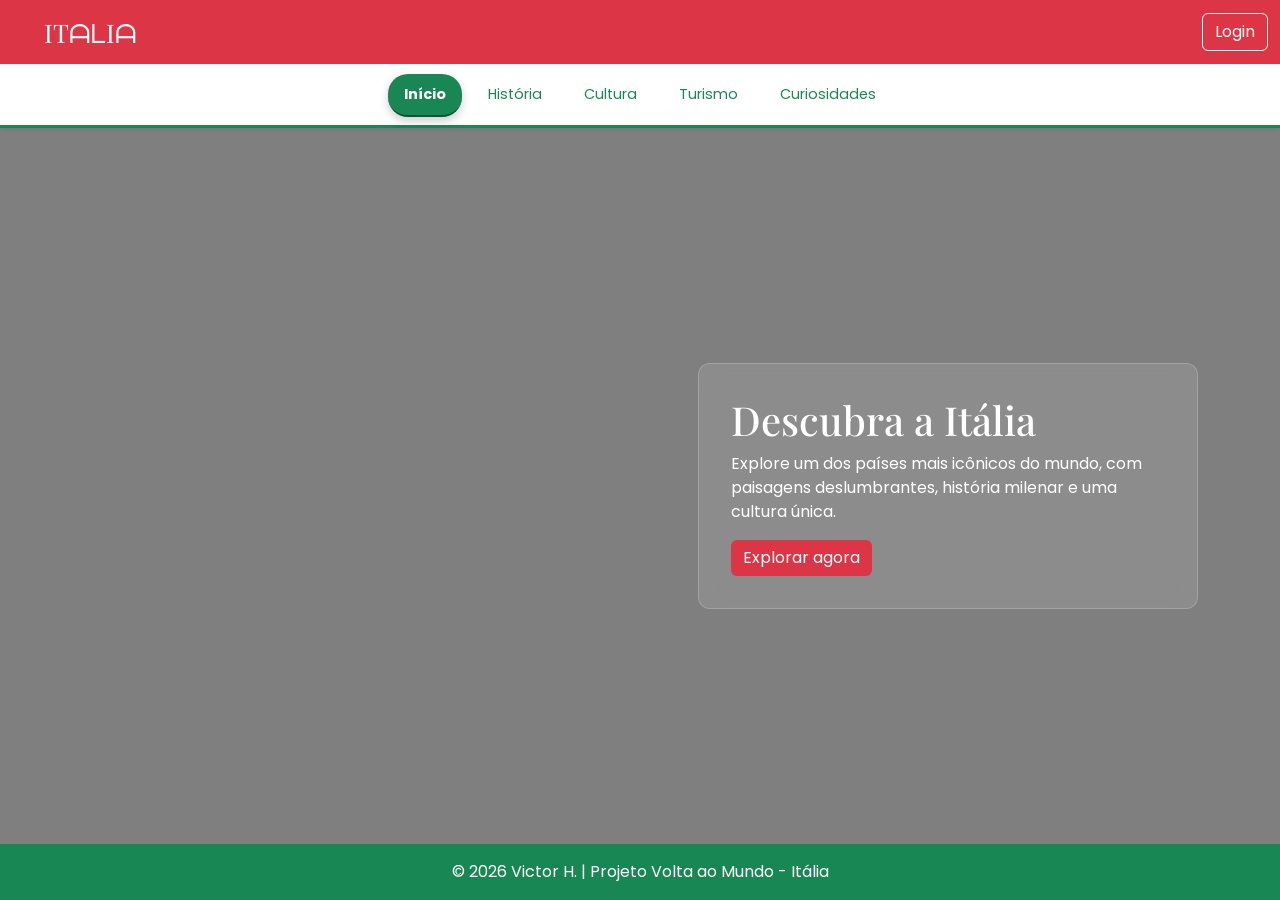
==== index.html @ bbe31791 "Criação Inicial do site e Configuração do index de Desktop" ====
<!doctype html>
<html lang="pt-br">
<head>
  <meta charset="utf-8">
  <meta name="viewport" content="width=device-width, initial-scale=1">
  <title>Volta ao Mundo - Itália</title>

  <!-- Bootstrap -->
  <link href="https://cdn.jsdelivr.net/npm/bootstrap@5.3.2/dist/css/bootstrap.min.css" rel="stylesheet">

  <!-- Fontes -->
  <link href="https://fonts.googleapis.com/css2?family=Playfair+Display:wght@600;700&family=Poppins:wght@300;400;500&display=swap" rel="stylesheet">

  <!-- CSS -->
  <link rel="stylesheet" href="css/italia.css">
</head>

<body>

<!-- NAVBAR -->
<nav class="navbar navbar-dark fixed-top">
  <div class="container-fluid">

    <a class="navbar-brand" id="titunav" href="index.html">ITᗩᒪIᗩ</a>

    <!-- LOGIN -->
    <div class="d-none d-lg-flex align-items-center gap-2">
      <button class="btn btn-login" data-bs-toggle="modal" data-bs-target="#loginModal">
        Login
      </button>
    </div>

    <!-- BOTÃO MOBILE -->
    <button class="navbar-toggler d-lg-none" type="button" id="navbarSideCollapse">
      <span class="navbar-toggler-icon"></span>
    </button>
 
    <!-- MENU MOBILE -->
    <div class="offcanvas-collapse" id="navbarsExampleDefault">
  
      <!-- Links -->
      <ul class="navbar-nav me-auto mb-2 mb-lg-0">
        <li class="nav-item">
          <a class="nav-link text-white" href="index.html">Início</a>
        </li>
        <li class="nav-item">
          <a class="nav-link text-white" href="historia.html">História</a>
        </li>
        <li class="nav-item">
          <a class="nav-link text-white" href="cultura.html">Cultura</a>
        </li>
        <li class="nav-item">
          <a class="nav-link text-white" href="turismo.html">Turismo</a>
        </li>
        <li class="nav-item">
          <a class="nav-link text-white" href="curiosidades.html">Curiosidades</a>
        </li>
      </ul>

      <!-- Botão -->
      <div class="d-flex align-items-center mt-3 mt-lg-0">
        <button class="btn btn-login" data-bs-toggle="modal" data-bs-target="#loginModal">
          Login
        </button>
      </div>

    </div>

  </div>
</nav>

<!-- NAV INFERIOR -->
<div class="nav-scroller shadow-sm">
  <nav class="nav nav-underline py-2">
    <a class="nav-link active" href="index.html">Início</a>
    <a class="nav-link" href="historia.html">História</a>
    <a class="nav-link" href="cultura.html">Cultura</a>
    <a class="nav-link" href="turismo.html">Turismo</a>
    <a class="nav-link" href="curiosidades.html">Curiosidades</a>
  </nav>
</div>

<!-- HERO -->
<section class="hero">
  <div class="container d-flex">

    <div class="hero-box">
      <h1>Descubra a Itália</h1>
      <p>
        Explore um dos países mais icônicos do mundo, com paisagens deslumbrantes,
        história milenar e uma cultura única.
      </p>
      <a href="#" class="btn btn-main">Explorar agora</a>
    </div>

  </div>
</section>

<!-- FOOTER -->
<footer class="py-3">
  <div class="container">
    <span>© 2026 Victor H. | Projeto Volta ao Mundo - Itália</span>
  </div>
</footer>

<!-- JS -->
<script src="https://cdn.jsdelivr.net/npm/bootstrap@5.3.2/dist/js/bootstrap.bundle.min.js"></script>
<script src="js/nav.js"></script>


<!-- MODAL LOGIN -->
<div class="modal fade" id="loginModal" tabindex="-1">
  <div class="modal-dialog modal-dialog-centered">
    <div class="modal-content">

      <div class="modal-header justify-content-center" id="backpopouplogin" >
        <h5 class="modal-title text-white fst-italic">Entrar</h5>
        <button type="button" class="btn-close btn-close-white position-absolute end-0 me-3" data-bs-dismiss="modal"></button>
      </div>

      <div class="modal-body">
        <form>
          <div class="mb-3">
            <label class="form-label">Email</label>
            <input type="email" class="form-control" placeholder="Digite seu email">
          </div>

          <div class="mb-3">
            <label class="form-label">Senha</label>
            <input type="password" class="form-control" placeholder="Digite sua senha">
          </div>

          <button type="submit" class="btn btn-main w-100">Entrar</button>
        </form>
      </div>

    </div>
  </div>
</div>

</body>
</html>
---- css/italia.css ----
html, body {
      height: 100%;
    }

    body {
      display: flex;
      flex-direction: column;
      padding-top: 56px;
      font-family: 'Poppins', sans-serif;
    }

    /* ================= NAVBAR ================= */
    .navbar {
      background-color: #dc3545 !important;
    }

    .navbar-brand {
      font-family: 'Playfair Display', serif;
      font-size: 1.6rem;
      color: #fff !important;
    }

    .btn-login {
      border: 1px solid #fff;
      color: #fff;
    }

    .btn-login:hover {
      background: #fff;
      color: #dc3545;
    }
    #titunav {
      padding-left: 32px !important;
    }

    /* ================= NAV INFERIOR ================= */
    .nav-scroller {
      background: #ffffff;
      border-bottom: 3px solid #198754;
      margin-top: 10px;
    }

    .nav-scroller .nav {
      display: flex;
      justify-content: center;
      flex-wrap: wrap;
      gap: 10px;
      padding: 5px 0;
    }

    .nav-underline .nav-link {
        padding: .6rem 1rem;
        font-size: .9rem;
        color: #198754;
        border-radius: 20px;
        transition: 0.3s;
    }

    .nav-underline .nav-link:hover {
        background-color: #dc3545;
        color: white;
        transform: translateY(-2px);
        border-color: #981a27 !important;  
    }

    .nav-underline .active {
      background-color: #198754; 
      color: white !important;  
      border-color: #095632 !important;             
      box-shadow: 0 4px 10px rgba(0,0,0,0.2);
    }
      
    /* ================= HERO ================= */
    .hero {
      background: url('../img/fundo_home.png') no-repeat center center/cover;
      height: 85vh;
      display: flex;
      align-items: center;
      position: relative;
    }

    .hero::before {
      content: "";
      position: absolute;
      inset: 0;
      background: rgba(0,0,0,0.5);
    }

    .hero-box {
      margin-left: auto;
      max-width: 500px;
      padding: 2rem;
      border-left: 6px solid #198754;
      border-radius: 12px;
      color: white;

      background: rgba(255, 255, 255, 0.1);
      backdrop-filter: blur(10px);
      -webkit-backdrop-filter: blur(10px);

      border: 1px solid rgba(255,255,255,0.2);
      position: relative;
      z-index: 2;
    }

    .hero-box h1 {
      font-family: 'Playfair Display', serif;
      color: #ffffff;
    }

    .btn-main {
      background-color: #dc3545;
      color: white;
      border: none;
    }

    .btn-main:hover {
      background-color: #bb2d3b;
    }

    /* ================= MOBILE ================= */
    @media (max-width: 991.98px) {
        .offcanvas-collapse {
            position: fixed;
            top: 56px;
            bottom: 0;
            left: 100%;
            width: 100%;
            padding: 2rem 1.5rem;
            background-color: #dc3545;
            visibility: hidden;
            transition: .3s;

            display: flex;
            flex-direction: column;
            align-items: center;          
            justify-content: center;     
        }

        .offcanvas-collapse.open {
            visibility: visible;
            transform: translateX(-100%);
        }

        /* Links */
        .navbar-nav {
            align-items: center;
            gap: 18px;
        }

        .nav-link {
            font-size: 1.2rem;
            text-align: center;
        }

        .offcanvas-collapse .d-flex {
            margin-top: 25px;
            width: 100%;
            justify-content: center;
        }

        .btn-login {
            width: 200px;
            padding: 10px;
            border-radius: 30px;
            font-size: 1.1rem;
            text-align: center;
        }

        .nav-scroller {
            display: none;
        }
    }

    /* ================= DESKTOP ================= */
    @media (min-width: 992px) {
      .offcanvas-collapse {
        display: none !important;
      }
    }

    /* ================= FOOTER ================= */
    footer {
      margin-top: auto;
      background-color: #198754;
      color: white;
      text-align: center;
    }
    
    /* ================= Popup login ================= */
    .modal-content {
      border-radius: 15px;
      backdrop-filter: blur(15px);
      background: hwb(0 100% 0%);
      border: none;
    }
    .btn-main {
      background-color: #dc3545;
      color: white;
      border: none;
    }

    .btn-main:hover {
      background-color: #bb2d3b !important;
      color: white !important;
    }

    .btn-main:active {
      background-color: #a52834 !important;
    }

    .btn-main:focus {
      box-shadow: none;
    }

    #backpopouplogin{
      background-color: #198754;
    }
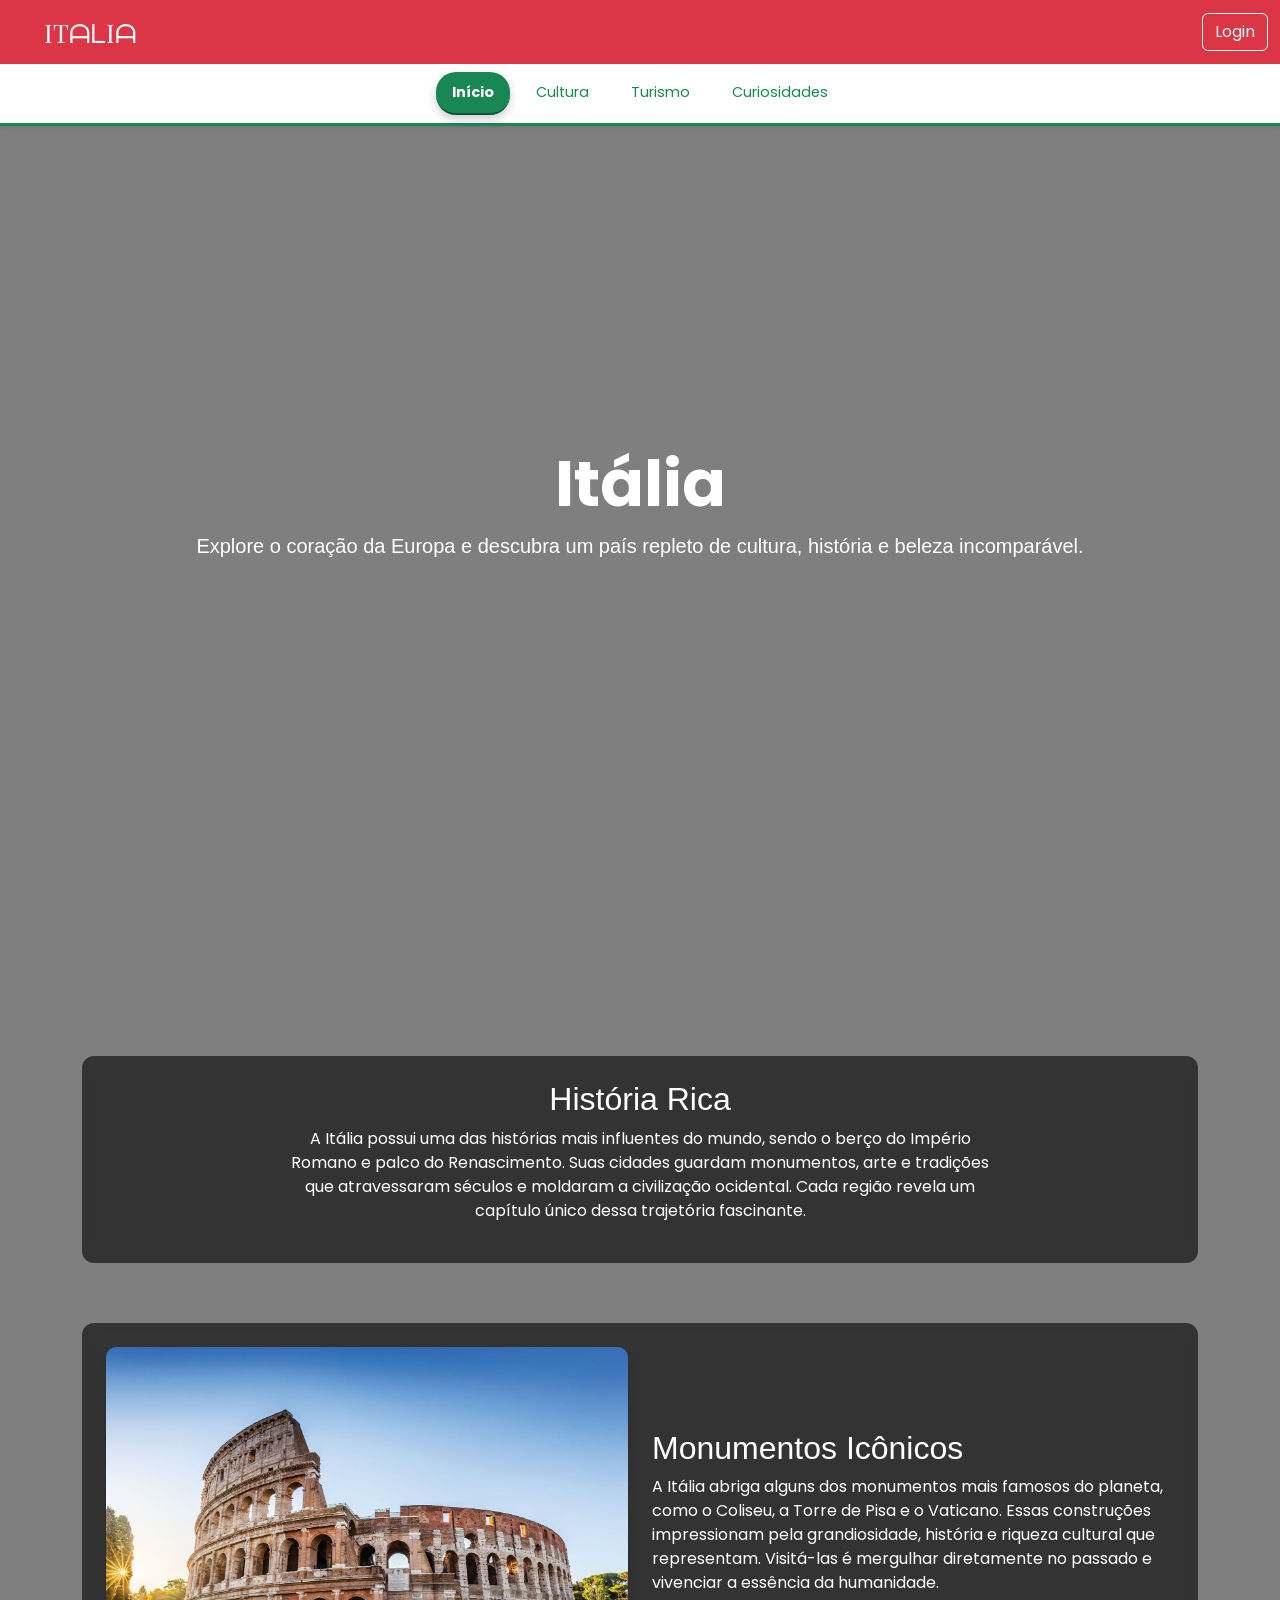
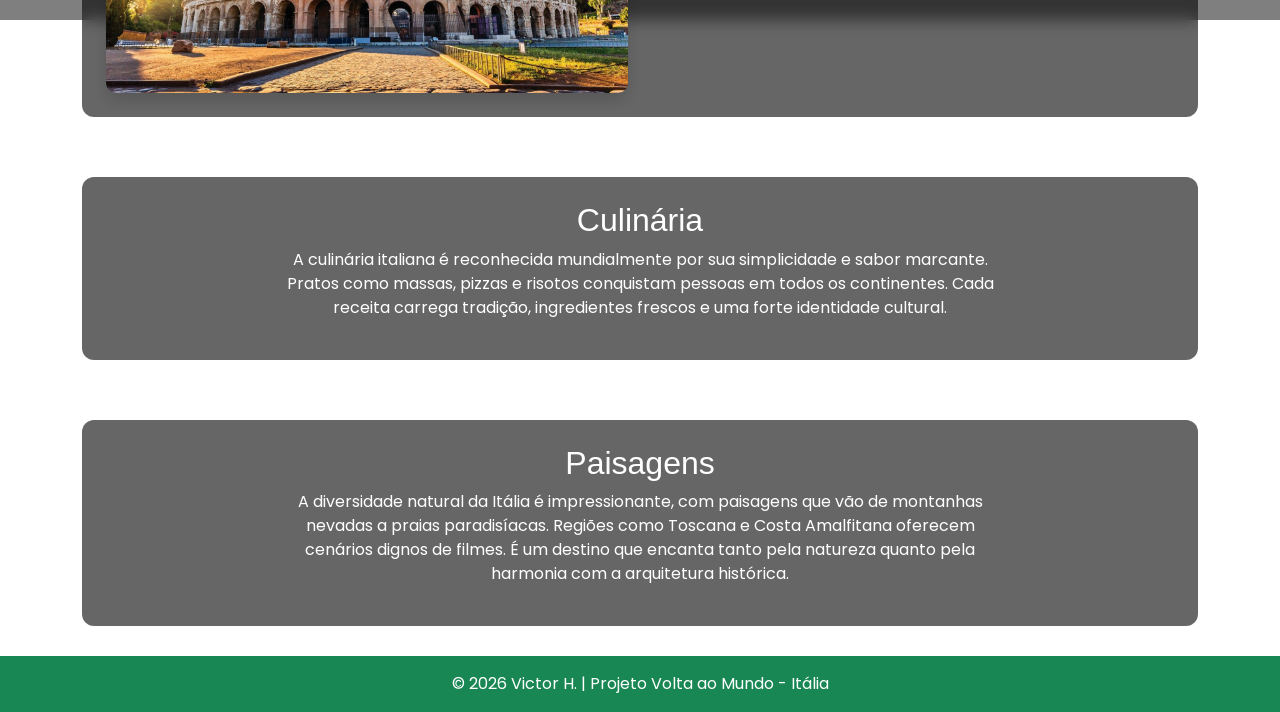
==== commit 08fb5f9f: "correção nos links, Adicionando a Seção de cultura, Melhoria significativa do Index" ====
--- a/index.html
+++ b/index.html
@@ -5,115 +5,145 @@
   <meta name="viewport" content="width=device-width, initial-scale=1">
   <title>Volta ao Mundo - Itália</title>
 
-  <!-- Bootstrap -->
   <link href="https://cdn.jsdelivr.net/npm/bootstrap@5.3.2/dist/css/bootstrap.min.css" rel="stylesheet">
 
-  <!-- Fontes -->
   <link href="https://fonts.googleapis.com/css2?family=Playfair+Display:wght@600;700&family=Poppins:wght@300;400;500&display=swap" rel="stylesheet">
 
-  <!-- CSS -->
   <link rel="stylesheet" href="css/italia.css">
 </head>
 
 <body>
 
-<!-- NAVBAR -->
-<nav class="navbar navbar-dark fixed-top">
+<nav class="navbar navbar-dark">
   <div class="container-fluid">
-
     <a class="navbar-brand" id="titunav" href="index.html">ITᗩᒪIᗩ</a>
 
-    <!-- LOGIN -->
     <div class="d-none d-lg-flex align-items-center gap-2">
       <button class="btn btn-login" data-bs-toggle="modal" data-bs-target="#loginModal">
         Login
       </button>
     </div>
 
-    <!-- BOTÃO MOBILE -->
     <button class="navbar-toggler d-lg-none" type="button" id="navbarSideCollapse">
       <span class="navbar-toggler-icon"></span>
     </button>
- 
-    <!-- MENU MOBILE -->
+
     <div class="offcanvas-collapse" id="navbarsExampleDefault">
-  
-      <!-- Links -->
       <ul class="navbar-nav me-auto mb-2 mb-lg-0">
-        <li class="nav-item">
-          <a class="nav-link text-white" href="index.html">Início</a>
-        </li>
-        <li class="nav-item">
-          <a class="nav-link text-white" href="historia.html">História</a>
-        </li>
-        <li class="nav-item">
-          <a class="nav-link text-white" href="cultura.html">Cultura</a>
-        </li>
-        <li class="nav-item">
-          <a class="nav-link text-white" href="turismo.html">Turismo</a>
-        </li>
-        <li class="nav-item">
-          <a class="nav-link text-white" href="curiosidades.html">Curiosidades</a>
-        </li>
+        <li class="nav-item"><a class="nav-link text-white" href="index.html">Início</a></li>
+        <li class="nav-item"><a class="nav-link text-white" href="cultura.html">Cultura</a></li>
+        <li class="nav-item"><a class="nav-link text-white" href="turismo.html">Turismo</a></li>
+        <li class="nav-item"><a class="nav-link text-white" href="curiosidades.html">Curiosidades</a></li>
       </ul>
 
-      <!-- Botão -->
       <div class="d-flex align-items-center mt-3 mt-lg-0">
         <button class="btn btn-login" data-bs-toggle="modal" data-bs-target="#loginModal">
           Login
         </button>
       </div>
-
     </div>
-
   </div>
 </nav>
 
-<!-- NAV INFERIOR -->
 <div class="nav-scroller shadow-sm">
   <nav class="nav nav-underline py-2">
     <a class="nav-link active" href="index.html">Início</a>
-    <a class="nav-link" href="historia.html">História</a>
     <a class="nav-link" href="cultura.html">Cultura</a>
     <a class="nav-link" href="turismo.html">Turismo</a>
     <a class="nav-link" href="curiosidades.html">Curiosidades</a>
   </nav>
 </div>
 
-<!-- HERO -->
+<main>
+
+<div class="parallax-bg"></div>
+
 <section class="hero">
-  <div class="container d-flex">
-
-    <div class="hero-box">
-      <h1>Descubra a Itália</h1>
-      <p>
-        Explore um dos países mais icônicos do mundo, com paisagens deslumbrantes,
-        história milenar e uma cultura única.
-      </p>
-      <a href="#" class="btn btn-main">Explorar agora</a>
-    </div>
-
+  <div class="container">
+    <h1 class="display-3 fw-bold">Itália</h1>
+    <p class="lead">Explore o coração da Europa e descubra um país repleto de cultura, história e beleza incomparável.</p>
   </div>
 </section>
 
-<!-- FOOTER -->
+<section>
+  <div class="container">
+    <div class="card custom-card p-4 text-center">
+      <h2>História Rica</h2>
+      <p class="col-lg-8 mx-auto">
+        A Itália possui uma das histórias mais influentes do mundo, sendo o berço do Império Romano e palco do Renascimento. 
+        Suas cidades guardam monumentos, arte e tradições que atravessaram séculos e moldaram a civilização ocidental. 
+        Cada região revela um capítulo único dessa trajetória fascinante.
+      </p>
+    </div>
+  </div>
+</section>
+
+<section>
+  <div class="container">
+    <div class="card custom-card p-4">
+      <div class="row align-items-center g-4">
+
+        <div class="col-md-6">
+          <img src="img/coliseu1.png" class="img-fluid shadow" alt="Coliseu">
+        </div>
+
+        <div class="col-md-6">
+          <h2>Monumentos Icônicos</h2>
+          <p>
+            A Itália abriga alguns dos monumentos mais famosos do planeta, como o Coliseu, a Torre de Pisa e o Vaticano. 
+            Essas construções impressionam pela grandiosidade, história e riqueza cultural que representam. 
+            Visitá-las é mergulhar diretamente no passado e vivenciar a essência da humanidade.
+          </p>
+        </div>
+
+      </div>
+    </div>
+  </div>
+</section>
+
+<section>
+  <div class="container">
+    <div class="card custom-card p-4 text-center">
+      <h2>Culinária</h2>
+      <p class="col-lg-8 mx-auto">
+        A culinária italiana é reconhecida mundialmente por sua simplicidade e sabor marcante. 
+        Pratos como massas, pizzas e risotos conquistam pessoas em todos os continentes. 
+        Cada receita carrega tradição, ingredientes frescos e uma forte identidade cultural.
+      </p>
+    </div>
+  </div>
+</section>
+
+<section>
+  <div class="container">
+    <div class="card custom-card p-4 text-center">
+      <h2>Paisagens</h2>
+      <p class="col-lg-8 mx-auto">
+        A diversidade natural da Itália é impressionante, com paisagens que vão de montanhas nevadas a praias paradisíacas. 
+        Regiões como Toscana e Costa Amalfitana oferecem cenários dignos de filmes. 
+        É um destino que encanta tanto pela natureza quanto pela harmonia com a arquitetura histórica.
+      </p>
+    </div>
+  </div>
+</section>
+
+</main>
+
 <footer class="py-3">
-  <div class="container">
+  <div class="container text-center">
     <span>© 2026 Victor H. | Projeto Volta ao Mundo - Itália</span>
   </div>
 </footer>
 
-<!-- JS -->
 <script src="https://cdn.jsdelivr.net/npm/bootstrap@5.3.2/dist/js/bootstrap.bundle.min.js"></script>
 <script src="js/nav.js"></script>
+<script src="js/parallax.js"></script>
 
-
-<!-- MODAL LOGIN -->
 <div class="modal fade" id="loginModal" tabindex="-1">
   <div class="modal-dialog modal-dialog-centered">
     <div class="modal-content">
 
-      <div class="modal-header justify-content-center" id="backpopouplogin" >
+      <div class="modal-header justify-content-center" id="backpopouplogin">
         <h5 class="modal-title text-white fst-italic">Entrar</h5>
         <button type="button" class="btn-close btn-close-white position-absolute end-0 me-3" data-bs-dismiss="modal"></button>
       </div>
@@ -139,4 +169,4 @@
 </div>
 
 </body>
-</html>+</html>
--- a/css/italia.css
+++ b/css/italia.css
@@ -1,219 +1,368 @@
-
-    html, body {
-      height: 100%;
-    }
-
-    body {
-      display: flex;
-      flex-direction: column;
-      padding-top: 56px;
-      font-family: 'Poppins', sans-serif;
-    }
-
-    /* ================= NAVBAR ================= */
-    .navbar {
-      background-color: #dc3545 !important;
-    }
-
-    .navbar-brand {
-      font-family: 'Playfair Display', serif;
-      font-size: 1.6rem;
-      color: #fff !important;
-    }
-
-    .btn-login {
-      border: 1px solid #fff;
-      color: #fff;
-    }
-
-    .btn-login:hover {
-      background: #fff;
-      color: #dc3545;
-    }
-    #titunav {
-      padding-left: 32px !important;
-    }
-
-    /* ================= NAV INFERIOR ================= */
-    .nav-scroller {
-      background: #ffffff;
-      border-bottom: 3px solid #198754;
-      margin-top: 10px;
-    }
-
-    .nav-scroller .nav {
-      display: flex;
-      justify-content: center;
-      flex-wrap: wrap;
-      gap: 10px;
-      padding: 5px 0;
-    }
-
-    .nav-underline .nav-link {
-        padding: .6rem 1rem;
-        font-size: .9rem;
-        color: #198754;
-        border-radius: 20px;
-        transition: 0.3s;
-    }
-
-    .nav-underline .nav-link:hover {
-        background-color: #dc3545;
-        color: white;
-        transform: translateY(-2px);
-        border-color: #981a27 !important;  
-    }
-
-    .nav-underline .active {
-      background-color: #198754; 
-      color: white !important;  
-      border-color: #095632 !important;             
-      box-shadow: 0 4px 10px rgba(0,0,0,0.2);
-    }
-      
-    /* ================= HERO ================= */
-    .hero {
-      background: url('../img/fundo_home.png') no-repeat center center/cover;
-      height: 85vh;
-      display: flex;
-      align-items: center;
-      position: relative;
-    }
-
-    .hero::before {
-      content: "";
-      position: absolute;
-      inset: 0;
-      background: rgba(0,0,0,0.5);
-    }
-
-    .hero-box {
-      margin-left: auto;
-      max-width: 500px;
-      padding: 2rem;
-      border-left: 6px solid #198754;
-      border-radius: 12px;
-      color: white;
-
-      background: rgba(255, 255, 255, 0.1);
-      backdrop-filter: blur(10px);
-      -webkit-backdrop-filter: blur(10px);
-
-      border: 1px solid rgba(255,255,255,0.2);
-      position: relative;
-      z-index: 2;
-    }
-
-    .hero-box h1 {
-      font-family: 'Playfair Display', serif;
-      color: #ffffff;
-    }
-
-    .btn-main {
-      background-color: #dc3545;
-      color: white;
-      border: none;
-    }
-
-    .btn-main:hover {
-      background-color: #bb2d3b;
-    }
-
-    /* ================= MOBILE ================= */
-    @media (max-width: 991.98px) {
-        .offcanvas-collapse {
-            position: fixed;
-            top: 56px;
-            bottom: 0;
-            left: 100%;
-            width: 100%;
-            padding: 2rem 1.5rem;
-            background-color: #dc3545;
-            visibility: hidden;
-            transition: .3s;
-
-            display: flex;
-            flex-direction: column;
-            align-items: center;          
-            justify-content: center;     
-        }
-
-        .offcanvas-collapse.open {
-            visibility: visible;
-            transform: translateX(-100%);
-        }
-
-        /* Links */
-        .navbar-nav {
-            align-items: center;
-            gap: 18px;
-        }
-
-        .nav-link {
-            font-size: 1.2rem;
-            text-align: center;
-        }
-
-        .offcanvas-collapse .d-flex {
-            margin-top: 25px;
-            width: 100%;
-            justify-content: center;
-        }
-
-        .btn-login {
-            width: 200px;
-            padding: 10px;
-            border-radius: 30px;
-            font-size: 1.1rem;
-            text-align: center;
-        }
-
-        .nav-scroller {
-            display: none;
-        }
-    }
-
-    /* ================= DESKTOP ================= */
-    @media (min-width: 992px) {
-      .offcanvas-collapse {
-        display: none !important;
-      }
-    }
-
-    /* ================= FOOTER ================= */
-    footer {
-      margin-top: auto;
-      background-color: #198754;
-      color: white;
-      text-align: center;
-    }
-    
-    /* ================= Popup login ================= */
-    .modal-content {
-      border-radius: 15px;
-      backdrop-filter: blur(15px);
-      background: hwb(0 100% 0%);
-      border: none;
-    }
-    .btn-main {
-      background-color: #dc3545;
-      color: white;
-      border: none;
-    }
-
-    .btn-main:hover {
-      background-color: #bb2d3b !important;
-      color: white !important;
-    }
-
-    .btn-main:active {
-      background-color: #a52834 !important;
-    }
-
-    .btn-main:focus {
-      box-shadow: none;
-    }
-
-    #backpopouplogin{
-      background-color: #198754;
-    }
+html,
+body {
+  height: 100%;
+}
+
+body {
+  display: flex;
+  flex-direction: column;
+  font-family: 'Poppins', sans-serif;
+}
+
+/* ================= NAVBAR ================= */
+.navbar {
+  background-color: #dc3545 !important;
+}
+
+.navbar-brand {
+  font-family: 'Playfair Display', serif;
+  font-size: 1.6rem;
+  color: #fff !important;
+}
+
+.btn-login {
+  border: 1px solid #fff;
+  color: #fff;
+}
+
+.btn-login:hover {
+  background: #fff;
+  color: #dc3545;
+}
+
+#titunav {
+  padding-left: 32px !important;
+}
+
+/* ================= NAV INFERIOR ================= */
+.nav-scroller {
+  background: #ffffff;
+  border-bottom: 3px solid #198754;
+  margin: 0;        /* 🔥 tira espaço */
+  padding: 0;       /* 🔥 tira espaço interno */
+}
+.nav-scroller .nav {
+  display: flex;
+  justify-content: center;
+  flex-wrap: wrap;
+  gap: 10px;
+  padding: 5px 0;
+}
+
+.nav-underline .nav-link {
+  padding: .6rem 1rem;
+  font-size: .9rem;
+  color: #198754;
+  border-radius: 20px;
+  transition: 0.3s;
+}
+
+.nav-underline .nav-link:hover {
+  background-color: #dc3545;
+  color: white;
+  transform: translateY(-2px);
+  border-color: #981a27 !important;
+}
+
+.nav-underline .active {
+  background-color: #198754;
+  color: white !important;
+  border-color: #095632 !important;
+  box-shadow: 0 4px 10px rgba(0, 0, 0, 0.2);
+}
+
+
+/* ================= MAIN ================= */
+
+.card-img-top {
+  height: 230px;
+  object-fit: cover;
+}
+
+.btn-circle {
+  width: 38px;
+  height: 38px;
+  border-radius: 50%;
+  display: flex;
+  align-items: center;
+  justify-content: center;
+}
+
+.overlay-btn {
+  position: absolute;
+  top: 10px;
+  z-index: 2;
+}
+
+.overlay-left {
+  left: 10px;
+}
+
+.overlay-right {
+  right: 10px;
+}
+
+.descricao {
+  display: none;
+}
+
+.comentarios {
+  display: none;
+}
+
+.rating {
+  display: flex;
+  flex-direction: row-reverse;
+}
+
+.rating input {
+  display: none;
+}
+
+.rating label {
+  font-size: 1.3rem;
+  color: #ccc;
+  cursor: pointer;
+  margin-left: 4px;
+}
+
+.rating input:checked~label,
+.rating label:hover,
+.rating label:hover~label {
+  color: #ffc107;
+}
+
+/* botoes do main*/
+.btn-primary {
+  background-color: #dc3545;
+  border-color: #dc3545;
+}
+
+.btn-primary:hover {
+  background-color: #bb2d3b;
+  border-color: #bb2d3b;
+}
+
+
+.btn-outline-primary {
+  color: #198754;
+  border-color: #198754;
+}
+
+.btn-outline-primary:hover {
+  background-color: #198754;
+  color: white;
+}
+
+
+a {
+  color: #198754;
+}
+
+a:hover {
+  color: #dc3545;
+}
+
+
+.form-control:focus {
+  border-color: #198754;
+  box-shadow: 0 0 0 0.2rem rgba(25, 135, 84, 0.25);
+}
+
+
+.form-check-input:checked {
+  background-color: #198754;
+  border-color: #198754;
+}
+
+.form-range::-webkit-slider-thumb {
+  background-color: #dc3545;
+}
+
+.form-range::-moz-range-thumb {
+  background-color: #dc3545;
+}
+
+
+.spinner-border {
+  color: #198754 !important;
+}
+
+
+.text-primary {
+  color: #198754 !important;
+}
+
+
+.bg-primary {
+  background-color: #dc3545 !important;
+}
+
+/* ================= MOBILE ================= */
+@media (max-width: 991.98px) {
+
+  .offcanvas-collapse {
+    position: fixed;
+    top: 56px;
+    bottom: 0;
+    left: 142%;
+    width: 100%;
+    padding: 2rem 1.5rem;
+    background-color: #dc3545;
+    visibility: hidden;
+    transition: .3s;
+
+    display: flex;
+    flex-direction: column;
+    align-items: flex-start;
+    z-index: 1050;
+
+  }
+
+  .offcanvas-collapse.open {
+    visibility: visible;
+    transform: translateX(-100%);
+  }
+
+  /* Links */
+  .navbar-nav {
+    z-index: 1100;
+    position: relative;
+    align-items: flex-start;
+    width: 100%;
+    gap: 18px;
+  }
+
+  .nav-link {
+    font-size: 1.2rem;
+    text-align: left;
+    width: 100%;
+  }
+
+  .offcanvas-collapse .d-flex {
+    margin-top: 25px;
+    width: 100%;
+    justify-content: flex-start;
+  }
+
+  .btn-login {
+    width: 200px;
+    padding: 10px;
+    border-radius: 30px;
+    font-size: 1.1rem;
+    text-align: center;
+  }
+
+  .nav-scroller {
+    display: none;
+  }
+
+
+}
+
+/* ================= DESKTOP ================= */
+@media (min-width: 992px) {
+  .offcanvas-collapse {
+    display: none !important;
+  }
+}
+
+/* ================= FOOTER ================= */
+footer {
+  margin-top: auto;
+  background-color: #198754;
+  color: white;
+  text-align: center;
+  margin-bottom: 0%;
+}
+
+/* ================= Popup login ================= */
+.modal-content {
+  border-radius: 15px;
+  backdrop-filter: blur(15px);
+  background: hwb(0 100% 0%);
+  border: none;
+}
+
+.btn-main {
+  background-color: #dc3545;
+  color: white;
+  border: none;
+}
+
+.btn-main:hover {
+  background-color: #bb2d3b !important;
+  color: white !important;
+}
+
+.btn-main:active {
+  background-color: #a52834 !important;
+}
+
+.btn-main:focus {
+  box-shadow: none;
+}
+
+#backpopouplogin {
+  background-color: #198754;
+}
+
+
+/* ================= parallax ================= */
+
+.parallax-bg {
+    position: fixed;
+    top: -80%;          
+    left: 0;
+    width: 100%;
+    height: 260%;       
+
+    background: url('../img/fundo_home.png') center/cover no-repeat;
+
+    z-index: -1;
+    will-change: transform;
+}
+
+.parallax-bg::after {
+  content: "";
+  position: absolute;
+  inset: 0;
+  background: rgba(0,0,0,0.5);
+}
+
+.hero {
+    height: 100vh;
+    display: flex;
+    align-items: center;     
+    justify-content: center; 
+    text-align: center;
+    position: relative;
+    z-index: 2;
+}
+
+.hero .container {
+    margin-bottom: 130px; 
+}
+
+.hero h1,
+.hero p {
+  color: white;
+}
+
+section {
+  padding: 30px 0;
+  position: relative;
+  z-index: 2;
+}
+
+.custom-card {
+  background: rgba(0, 0, 0, 0.6);
+  border: none;
+  border-radius: 12px;
+  backdrop-filter: blur(8px);
+  color: white;
+}
+
+.custom-card img {
+  border-radius: 10px;
+}
